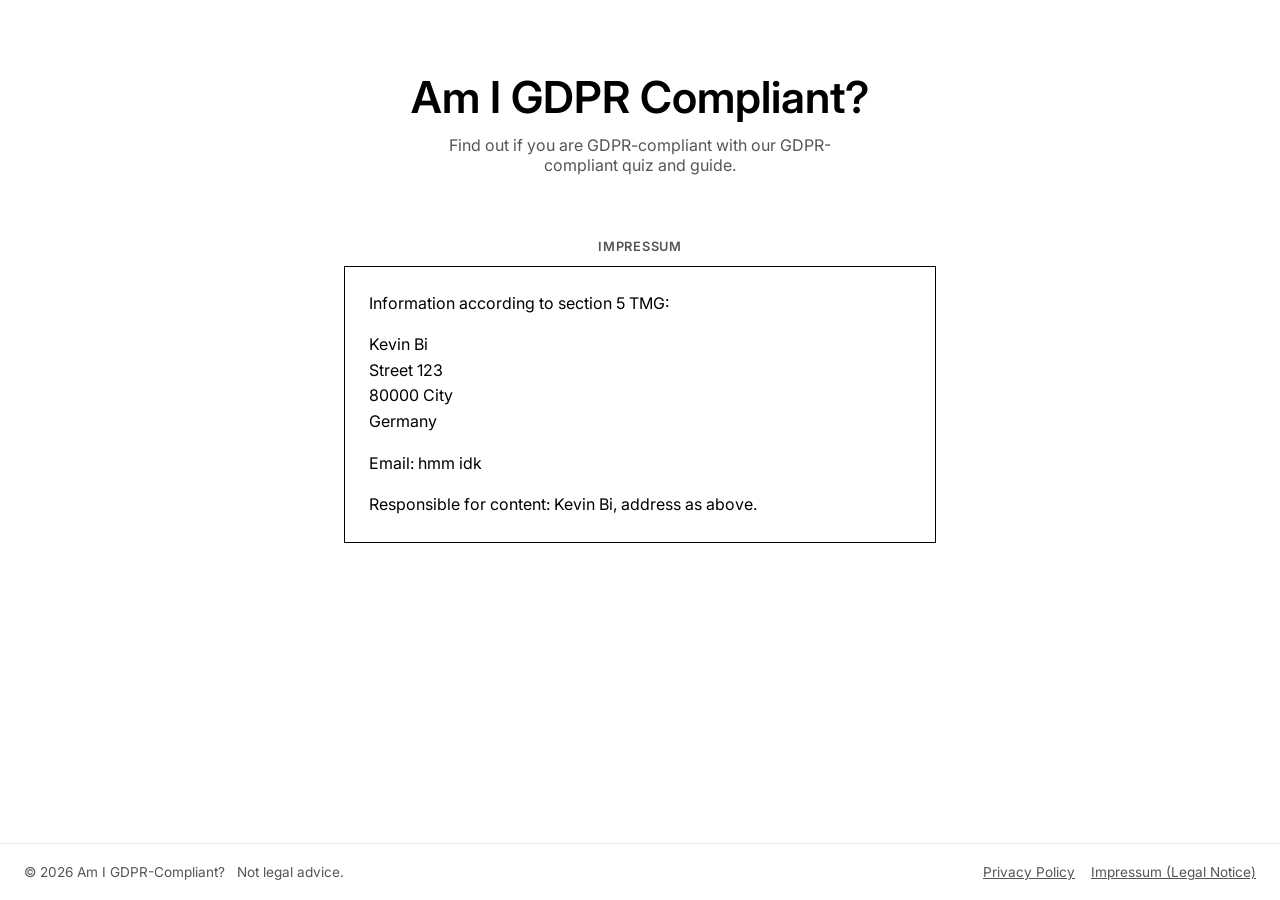
==== impressum.html @ 9ed79cd3 "Update some GDPR stuff" ====
<!DOCTYPE html>
<html lang="en">
<head>
<meta charset="UTF-8">
<meta name="viewport" content="width=device-width, initial-scale=1.0">
<title>Impressum</title>
<link rel="preconnect" href="https://fonts.googleapis.com">
<link rel="preconnect" href="https://fonts.gstatic.com" crossorigin>
<link href="https://fonts.googleapis.com/css2?family=Inter:wght@400;600&display=swap" rel="stylesheet">
<link rel="stylesheet" href="style.css">
</head>
<body>
<main>
<section class="hero">
  <h1><a href="index.html">Am I GDPR Compliant?</a></h1>
  <p class="subtext">Find out if you are GDPR-compliant with our GDPR-compliant quiz and guide.</p>
</section>

<section class="section">
  <h2 class="section-label">Impressum</h2>
  <div class="box">
    <p>Information according to section 5 TMG:</p>
    <p>Kevin Bi<br>
    Street 123<br>
    80000 City<br>
    Germany</p>
    <p>Email: hmm idk</p>
    <p>Responsible for content: Kevin Bi, address as above.</p>
  </div>
</section>
</main>

<footer class="site-footer">
  <div class="footer-inner">
    <div class="footer-left">
      <p class="copyright">&copy; 2026 Am I GDPR-Compliant?</p>
      <p>Not legal advice.</p>
    </div>
    <div class="footer-links">
      <a href="privacy.html">Privacy Policy</a>
      <a href="impressum.html">Impressum (Legal Notice)</a>
    </div>
  </div>
</footer>
</body>
</html>
---- style.css ----
* {
  margin: 0;
  padding: 0;
  box-sizing: border-box;
}

body {
  min-height: 100vh;
  background: #fff;
  color: #000;
  font-family: 'Inter', sans-serif;
  display: flex;
  flex-direction: column;
  align-items: center;
}

main {
  flex: 1;
  width: 100%;
  max-width: 640px;
  padding: 72px 24px 96px;
  display: flex;
  flex-direction: column;
  gap: 64px;
}

a {
  color: #000;
}

.hero {
  display: flex;
  flex-direction: column;
  align-items: center;
  gap: 12px;
  text-align: center;
}

h1 {
  font-weight: 600;
  font-size: clamp(1.6rem, 5vw, 2.75rem);
  line-height: 1.15;
}

h1 a {
  color: inherit;
  text-decoration: none;
}

.subtext {
  font-weight: 400;
  font-size: 1rem;
  color: #555;
  max-width: 440px;
}

.section {
  display: flex;
  flex-direction: column;
  gap: 12px;
}

.section-label {
  font-weight: 600;
  font-size: 0.8rem;
  text-transform: uppercase;
  letter-spacing: 0.06em;
  color: #555;
  text-align: center;
}

.box {
  border: 1px solid #000;
  padding: 24px;
}

.box p {
  font-weight: 400;
  font-size: 1rem;
  line-height: 1.6;
}

.box p + p {
  margin-top: 16px;
}

.quiz-shell {
  display: flex;
  flex-direction: column;
  gap: 16px;
}

.quiz-viewport {
  overflow: hidden;
  border: 1px solid #000;
  display: flex;
  flex-direction: column;
}

.quiz-progress {
  flex: 0 0 auto;
  font-size: 0.85rem;
  color: #555;
  text-align: center;
  min-height: 1.2em;
  padding: 16px 24px 0;
}

.quiz-track {
  flex: 1 1 auto;
  display: flex;
  transition: transform 0.35s ease;
}

.slide {
  flex: 0 0 100%;
  padding: 32px 24px;
  display: flex;
  flex-direction: column;
  justify-content: center;
  overflow-y: auto;
}

.slide-text {
  font-weight: 600;
  font-size: 1.05rem;
  line-height: 1.4;
  margin-bottom: 16px;
}

.slide label {
  display: flex;
  align-items: flex-start;
  gap: 10px;
  padding: 8px 0;
  cursor: pointer;
  font-size: 0.95rem;
}

.slide input[type='radio'] {
  margin-top: 3px;
}

.slide input[type='text'] {
  font-family: 'Inter', sans-serif;
  font-size: 1rem;
  padding: 12px;
  border: 1px solid #000;
  width: 100%;
}

.slide .note {
  margin-top: 16px;
  padding-top: 16px;
  border-top: 1px solid #eaeaea;
  font-size: 0.8rem;
  color: #555;
  line-height: 1.5;
}

#slide-result {
  align-items: center;
  text-align: center;
}

.result-score {
  font-size: 2rem;
  font-weight: 600;
  margin-bottom: 8px;
}

.result-text {
  color: #555;
  margin-bottom: 20px;
}

#retake {
  font-family: 'Inter', sans-serif;
  font-weight: 600;
  font-size: 1rem;
  padding: 14px 24px;
  cursor: pointer;
  border: 1px solid #000;
}

.quiz-nav {
  display: flex;
  gap: 12px;
}

.quiz-nav button {
  flex: 1;
  font-family: 'Inter', sans-serif;
  font-weight: 600;
  font-size: 1rem;
  padding: 14px;
  cursor: pointer;
  border: 1px solid #000;
}

#next, #retake {
  background: #000;
  color: #fff;
}

#next:hover, #retake:hover {
  background: #fff;
  color: #000;
}

#back {
  background: #fff;
  color: #000;
}

#back:hover {
  background: #000;
  color: #fff;
}

#back:disabled {
  opacity: 0.3;
  cursor: default;
}

#back:disabled:hover {
  background: #fff;
  color: #000;
}

.site-footer {
  width: 100%;
  border-top: 1px solid #eaeaea;
  padding: 20px 24px;
}

.footer-inner {
  width: 100%;
  display: flex;
  justify-content: space-between;
  align-items: center;
  flex-wrap: wrap;
  gap: 16px;
}

.footer-left {
  display: flex;
  align-items: center;
  gap: 12px;
  flex-wrap: wrap;
}

.footer-left p {
  font-size: 0.85rem;
  color: #555;
}

.copyright {
  color: #999;
}

.footer-links {
  display: flex;
  align-items: center;
  gap: 16px;
}

.footer-links a {
  color: #555;
  font-size: 0.85rem;
}
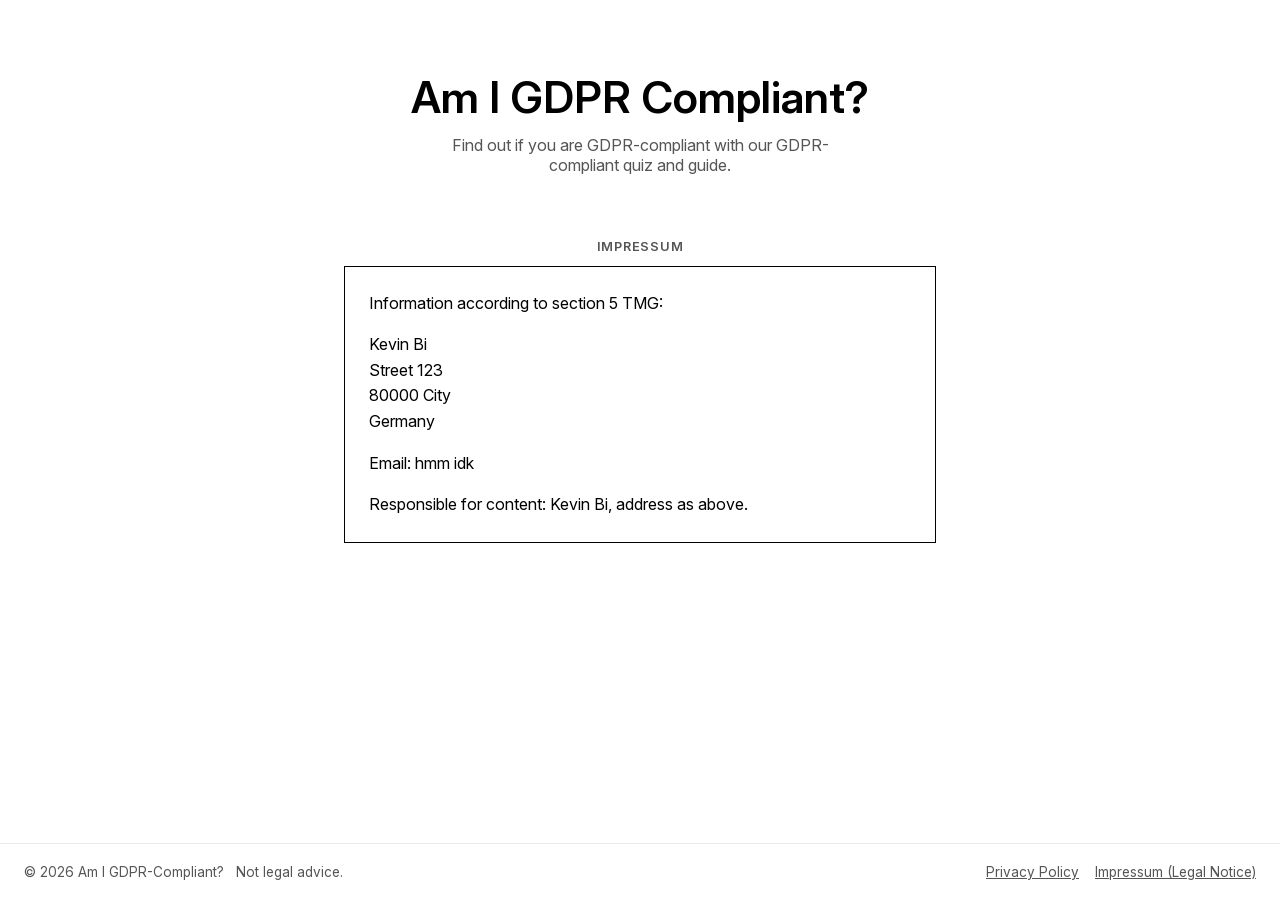
==== commit 84b2354f: "Self-host the font" ====
--- a/impressum.html
+++ b/impressum.html
@@ -4,9 +4,6 @@
 <meta charset="UTF-8">
 <meta name="viewport" content="width=device-width, initial-scale=1.0">
 <title>Impressum</title>
-<link rel="preconnect" href="https://fonts.googleapis.com">
-<link rel="preconnect" href="https://fonts.gstatic.com" crossorigin>
-<link href="https://fonts.googleapis.com/css2?family=Inter:wght@400;600&display=swap" rel="stylesheet">
 <link rel="stylesheet" href="style.css">
 </head>
 <body>
--- a/style.css
+++ b/style.css
@@ -1,3 +1,11 @@
+@font-face {
+  font-family: 'Inter';
+  font-style: normal;
+  font-weight: 100 900;
+  font-display: swap;
+  src: url('fonts/InterVariable.woff2') format('woff2');
+}
+
 * {
   margin: 0;
   padding: 0;
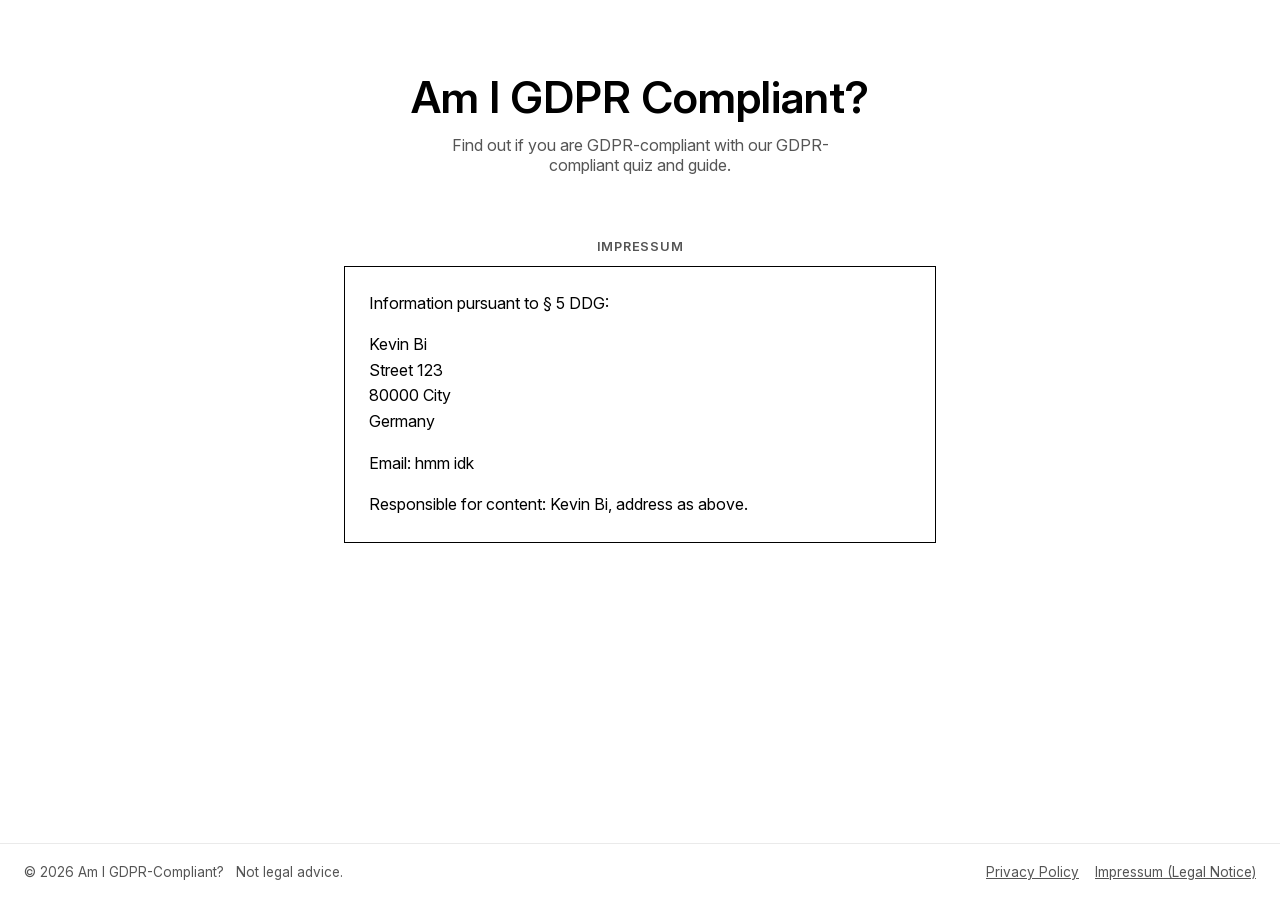
==== commit 969abc94: "Do a change in the legal notice" ====
--- a/impressum.html
+++ b/impressum.html
@@ -16,7 +16,7 @@
 <section class="section">
   <h2 class="section-label">Impressum</h2>
   <div class="box">
-    <p>Information according to section 5 TMG:</p>
+    <p>Information pursuant to § 5 DDG:</p>
     <p>Kevin Bi<br>
     Street 123<br>
     80000 City<br>
